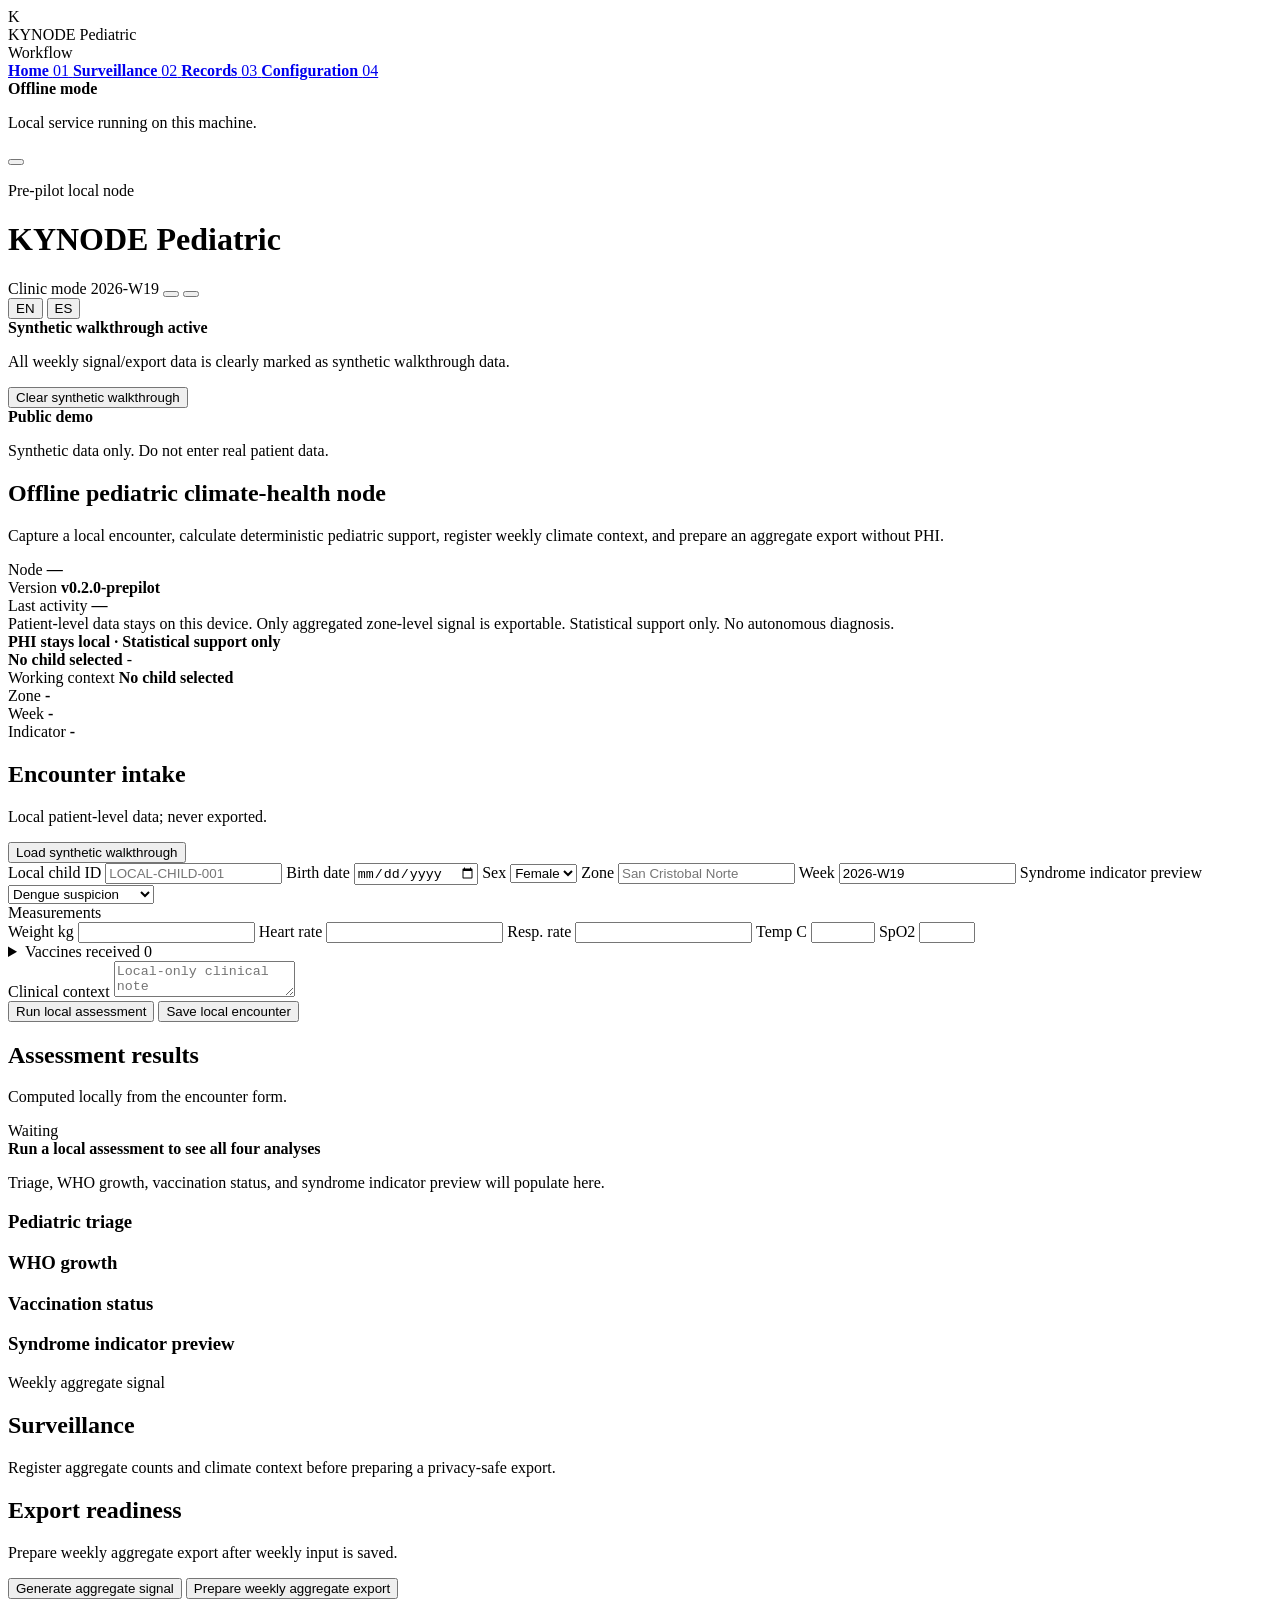
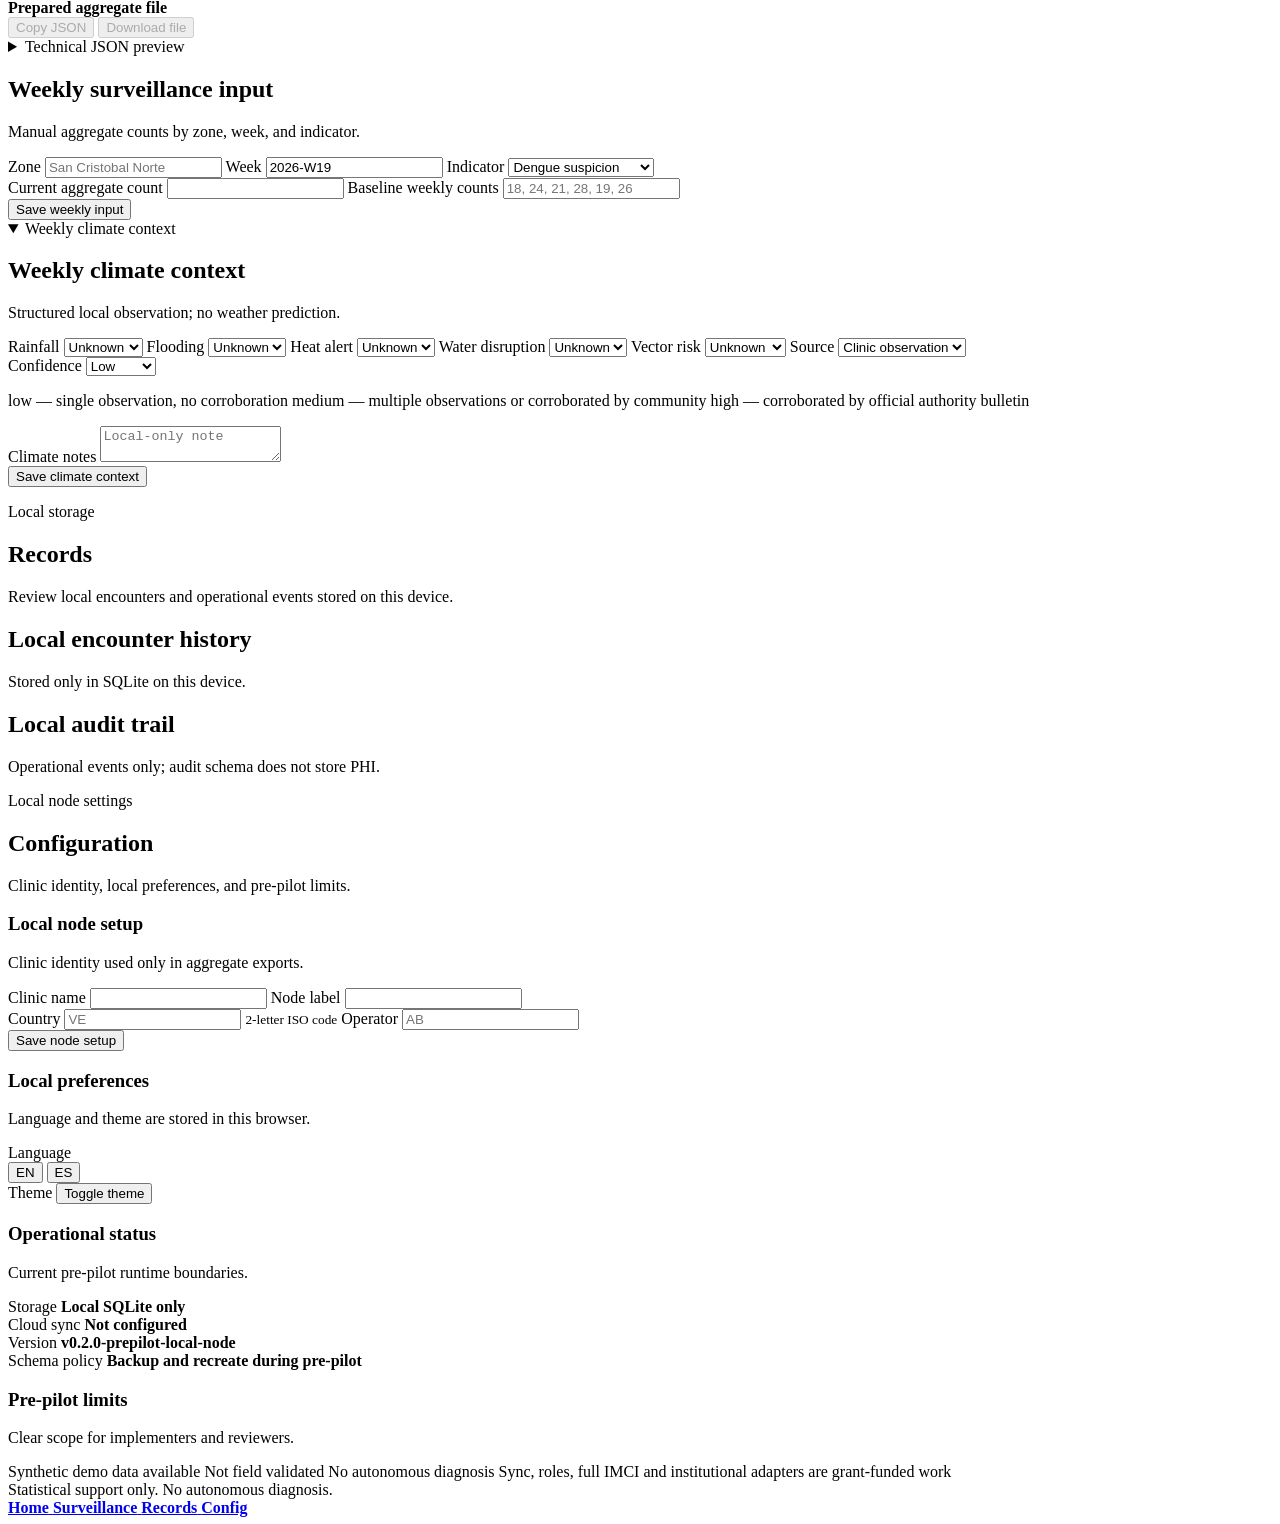
==== apps/local-node/src/kynode_pediatric_local_node/static/index.html @ c2a34662 "feat(local-node): add pre-pilot pediatric local node surface Pre-pilot product release of the KYNODE" ====
<!doctype html>
<!-- Copyright 2026 KYNODE. Licensed under the Apache License, Version 2.0. -->
<html lang="en" data-theme="light">
  <head>
    <meta charset="utf-8" />
    <meta name="viewport" content="width=device-width, initial-scale=1, viewport-fit=cover" />
    <meta name="theme-color" content="#10b981" media="(prefers-color-scheme: light)" />
    <meta name="theme-color" content="#0a0a0a" media="(prefers-color-scheme: dark)" />
    <meta name="description" content="KYNODE Pediatric Local Node — offline pediatric climate-health surveillance from the point of care." />
    <meta name="apple-mobile-web-app-capable" content="yes" />
    <meta name="apple-mobile-web-app-status-bar-style" content="black-translucent" />
    <meta name="apple-mobile-web-app-title" content="KYNODE Pediatric" />
    <link rel="icon" type="image/svg+xml" href="/favicon.svg" />
    <link rel="alternate icon" href="/favicon.ico" />
    <link rel="apple-touch-icon" href="/favicon.svg" />
    <link rel="preload" as="font" type="font/woff2" crossorigin="anonymous" href="/static/fonts/InterVariable.woff2?v=0.2.0-ui12" />
    <title>KYNODE Pediatric · Local Node</title>
    <script src="/static/theme-bootstrap.js?v=0.2.0-ui12"></script>
    <link rel="stylesheet" href="/static/tokens.css?v=0.2.0-ui12" />
    <link rel="stylesheet" href="/static/local-node.css?v=0.2.0-ui12" />
  </head>
  <body>
    <div class="app-frame" data-mobile-nav="closed">
      <div id="mobile-nav-backdrop" class="mobile-nav-backdrop" tabindex="-1" aria-hidden="true"></div>
      <aside id="sidebar" class="sidebar" aria-label="KYNODE Pediatric navigation">
        <div class="sidebar-brand">
          <div class="sidebar-brand-icon" aria-hidden="true">K</div>
          <div class="sidebar-brand-text">
            <span class="sidebar-brand-name">KYNODE</span>
            <span class="sidebar-brand-tag">Pediatric</span>
          </div>
        </div>

        <nav class="sidebar-nav" aria-label="Local node sections">
          <div class="sidebar-group-title" data-i18n="workflow">Workflow</div>
          <a class="sidebar-link active" href="#home" data-view-link="home">
            <span class="sidebar-link-icon" data-icon="clipboard-list" data-size="18"></span>
            <strong data-i18n="navHome">Home</strong>
            <span class="sidebar-link-step">01</span>
          </a>
          <a class="sidebar-link" href="#surveillance" data-view-link="surveillance">
            <span class="sidebar-link-icon" data-icon="bar-chart-3" data-size="18"></span>
            <strong data-i18n="navSurveillance">Surveillance</strong>
            <span class="sidebar-link-step">02</span>
          </a>
          <a class="sidebar-link" href="#records" data-view-link="records">
            <span class="sidebar-link-icon" data-icon="database" data-size="18"></span>
            <strong data-i18n="navRecords">Records</strong>
            <span class="sidebar-link-step">03</span>
          </a>
          <a id="open-config-sidebar" class="sidebar-link" href="#configuration" data-view-link="configuration">
            <span class="sidebar-link-icon" data-icon="settings" data-size="18"></span>
            <strong data-i18n="navConfig">Configuration</strong>
            <span class="sidebar-link-step">04</span>
          </a>
        </nav>

        <div class="sidebar-note">
          <span class="status-dot"></span>
          <div>
            <strong data-i18n="offlineMode">Offline mode</strong>
            <p data-i18n="offlineModeNote">Local service running on this machine.</p>
          </div>
        </div>
      </aside>

      <main class="app-shell">
        <header class="topbar">
          <div class="topbar-title">
            <button id="mobile-nav-toggle" class="mobile-nav-toggle" type="button"
                    aria-label="Open navigation" aria-expanded="false" aria-controls="sidebar">
              <span class="hamburger-bars" aria-hidden="true">
                <span></span><span></span><span></span>
              </span>
            </button>
            <div>
              <p class="eyebrow" data-i18n="eyebrow">Pre-pilot local node</p>
              <h1>KYNODE Pediatric</h1>
            </div>
          </div>
          <div class="top-actions">
            <span id="mode-pill" class="status-pill ok" data-i18n="clinicMode">Clinic mode</span>
            <span id="current-week-pill" class="status-pill">2026-W19</span>
            <button id="open-config" class="theme-toggle" type="button" aria-label="Open configuration" title="Open configuration">
              <span data-icon="settings" data-size="18"></span>
            </button>
            <button id="theme-toggle" class="theme-toggle" type="button" aria-label="Toggle theme" title="Toggle theme">
              <!-- data-class survives hydration: hydrateIcons does outerHTML
                   replace, which strips classes from the original <span>.
                   Passing data-class makes icons.js add the class to the
                   SVG so the [data-theme] .theme-toggle .icon-sun/.icon-moon
                   visibility rules continue to match after hydration. -->
              <span data-icon="sun" data-size="18" data-class="icon-sun"></span>
              <span data-icon="moon" data-size="18" data-class="icon-moon"></span>
            </button>
            <div class="lang-group" role="group" aria-label="Language">
              <button class="lang active" type="button" data-lang="en" aria-pressed="true">EN</button>
              <button class="lang" type="button" data-lang="es" aria-pressed="false">ES</button>
            </div>
          </div>
        </header>

        <section id="synthetic-banner" class="mode-banner hidden" aria-live="polite">
          <span data-icon="flask-conical" data-size="18"></span>
          <div>
            <strong data-i18n="syntheticActive">Synthetic walkthrough active</strong>
            <p data-i18n="syntheticActiveText">All weekly signal/export data is clearly marked as synthetic walkthrough data.</p>
          </div>
          <button id="clear-synthetic" class="secondary" type="button">
            <span data-icon="x" data-size="16"></span>
            <span data-i18n="clearSynthetic">Clear synthetic walkthrough</span>
          </button>
        </section>

        <section id="public-demo-banner" class="mode-banner public-demo-banner hidden" aria-live="polite">
          <span data-icon="alert-triangle" data-size="18"></span>
          <div>
            <strong data-i18n="publicDemoTitle">Public demo</strong>
            <p data-i18n="publicDemoText">Synthetic data only. Do not enter real patient data.</p>
          </div>
        </section>

        <section id="home" class="page-view active" data-view="home">
        <section class="hero-card">
          <div class="hero-copy">
            <h2 data-i18n="heroTitle">Offline pediatric climate-health node</h2>
            <p data-i18n="heroText">Capture a local encounter, calculate deterministic pediatric support, register weekly climate context, and prepare an aggregate export without PHI.</p>
          </div>
          <aside class="hero-status" aria-label="Node status">
            <div class="hero-status-row">
              <span data-i18n="heroNodeLabel">Node</span>
              <strong id="hero-node-label">—</strong>
            </div>
            <div class="hero-status-row">
              <span data-i18n="heroVersionLabel">Version</span>
              <strong>v0.2.0-prepilot</strong>
            </div>
            <div class="hero-status-row">
              <span data-i18n="heroLastActivityLabel">Last activity</span>
              <strong id="hero-last-activity">—</strong>
            </div>
          </aside>
        </section>

        <section class="boundary-strip" aria-label="Privacy and clinical boundary">
          <span class="boundary-pill" data-icon-prefix="shield-check">
            <span data-i18n="localBoundary">Patient-level data stays on this device.</span>
          </span>
          <span class="boundary-pill" data-icon-prefix="share-2">
            <span data-i18n="aggregateBoundary">Only aggregated zone-level signal is exportable.</span>
          </span>
          <span class="boundary-pill" data-icon-prefix="info">
            <span data-i18n="clinicalBoundary">Statistical support only. No autonomous diagnosis.</span>
          </span>
        </section>

        <section class="mobile-boundary-strip" aria-label="Privacy and clinical boundary">
          <span data-icon="shield-check" data-size="15"></span>
          <strong data-i18n="mobileBoundary">PHI stays local · Statistical support only</strong>
        </section>

        <section id="context-bar" class="context-bar" aria-label="Current working context">
          <div class="context-mobile-summary">
            <strong id="context-mobile-child" data-i18n="contextNoChild">No child selected</strong>
            <span id="context-mobile-meta">-</span>
          </div>
          <div class="context-item">
            <span data-i18n="workingContext">Working context</span>
            <strong id="context-child" data-i18n="contextNoChild">No child selected</strong>
          </div>
          <div class="context-item">
            <span data-i18n="zone">Zone</span>
            <strong id="context-zone">-</strong>
          </div>
          <div class="context-item">
            <span data-i18n="week">Week</span>
            <strong id="context-week">-</strong>
          </div>
          <div class="context-item">
            <span data-i18n="indicator">Indicator</span>
            <strong id="context-indicator">-</strong>
          </div>
        </section>

        <section class="workspace">
          <form id="case-form" class="panel intake-panel">
            <div class="panel-heading">
              <div>
                <h2 data-i18n="intakeTitle">Encounter intake</h2>
                <p data-i18n="intakeSubtitle">Local patient-level data; never exported.</p>
              </div>
              <button id="load-synthetic" class="secondary" type="button">
                <span data-icon="flask-conical" data-size="16"></span>
                <span data-i18n="loadSynthetic">Load synthetic walkthrough</span>
              </button>
            </div>

            <div class="field-grid">
              <label>
                <span data-i18n="localChildId">Local child ID</span>
                <input name="local_child_id" required placeholder="LOCAL-CHILD-001" />
              </label>
              <label>
                <span data-i18n="birthDate">Birth date</span>
                <input name="birth_date" required type="date" />
              </label>
              <label>
                <span data-i18n="sex">Sex</span>
                <select name="sex">
                  <option value="female" data-i18n="female">Female</option>
                  <option value="male" data-i18n="male">Male</option>
                </select>
              </label>
              <label>
                <span data-i18n="zone">Zone</span>
                <input name="zone" required placeholder="San Cristobal Norte" />
              </label>
              <label>
                <span data-i18n="week">Week</span>
                <input name="week" required pattern="^\d{4}-W\d{2}$" value="2026-W19" />
              </label>
              <label>
                <span data-i18n="indicator">Syndrome indicator preview</span>
                <select name="syndrome_indicator">
                  <option value="dengue_suspicion" data-i18n="dengue">Dengue suspicion</option>
                  <option value="malaria_suspicion" data-i18n="malaria">Malaria suspicion</option>
                  <option value="diarrheal_disease" data-i18n="diarrhea">Diarrheal disease</option>
                  <option value="heat_related_illness" data-i18n="heat">Heat-related illness</option>
                  <option value="respiratory_outbreak" data-i18n="respiratory">Respiratory outbreak</option>
                  <option value="malnutrition_signal" data-i18n="malnutrition">Malnutrition signal</option>
                </select>
              </label>
            </div>

            <div class="section-label" data-i18n="measurements">Measurements</div>
            <div class="field-grid compact">
              <label>
                <span data-i18n="weight">Weight kg</span>
                <input name="weight_kg" required type="number" min="0" step="0.1" />
              </label>
              <label>
                <span data-i18n="heartRate">Heart rate</span>
                <input name="heart_rate" type="number" min="0" step="1" />
              </label>
              <label>
                <span data-i18n="respRate">Resp. rate</span>
                <input name="respiratory_rate" type="number" min="0" step="1" />
              </label>
              <label>
                <span data-i18n="temperature">Temp C</span>
                <input name="temperature_c" type="number" min="25" max="45" step="0.1" />
              </label>
              <label>
                <span>SpO2</span>
                <input name="spo2" type="number" min="0" max="100" step="1" />
              </label>
            </div>

            <details class="vaccine-accordion">
              <summary>
                <span data-i18n="vaccines">Vaccines received</span>
                <span class="vaccine-summary-meta">
                  <span class="vaccine-count" id="vaccine-count">0</span>
                  <span data-icon="chevron-down" data-size="16" class="accordion-chevron"></span>
                </span>
              </summary>
              <div class="vaccine-grid" id="vaccine-grid"></div>
            </details>

            <label class="clinical-context-field">
              <span data-i18n="context">Clinical context</span>
              <textarea name="context" rows="2" placeholder="Local-only clinical note"></textarea>
            </label>

            <div class="button-row">
              <button id="run-assessment" type="submit">
                <span data-icon="play" data-size="16"></span>
                <span data-i18n="runAssessment">Run local assessment</span>
              </button>
              <button id="save-encounter" class="secondary" type="button">
                <span data-icon="save" data-size="16"></span>
                <span data-i18n="saveEncounter">Save local encounter</span>
              </button>
            </div>
          </form>

          <section id="assessment-panel" class="panel results-panel" aria-live="polite">
            <div class="panel-heading">
              <div>
                <h2 data-i18n="resultsTitle">Assessment results</h2>
                <p data-i18n="resultsSubtitle">Computed locally from the encounter form.</p>
              </div>
              <span id="assessment-status" class="status-pill" data-i18n="waiting">Waiting</span>
            </div>

            <div id="assessment-empty" class="assessment-empty">
              <span data-icon="activity" data-size="28"></span>
              <strong data-i18n="assessmentEmptyTitle">Run a local assessment to see all four analyses</strong>
              <p data-i18n="assessmentEmptyText">Triage, WHO growth, vaccination status, and syndrome indicator preview will populate here.</p>
            </div>

            <div class="result-grid">
              <article id="triage-card" class="result-card">
                <h3><span data-i18n="triageTitle">Pediatric triage</span><span class="result-alert" aria-hidden="true"></span></h3>
                <div id="triage-results" class="metric-list muted-box"></div>
              </article>
              <article id="growth-card" class="result-card">
                <h3><span data-i18n="growthTitle">WHO growth</span><span class="result-alert" aria-hidden="true"></span></h3>
                <div id="growth-results" class="muted-box"></div>
              </article>
              <article id="vaccination-card" class="result-card">
                <h3><span data-i18n="vaccinationTitle">Vaccination status</span><span class="result-alert" aria-hidden="true"></span></h3>
                <div id="vaccination-results" class="muted-box"></div>
              </article>
              <article id="syndrome-card" class="result-card">
                <h3><span data-i18n="syndromePreviewTitle">Syndrome indicator preview</span><span class="result-alert" aria-hidden="true"></span></h3>
                <div id="syndrome-preview-results" class="muted-box"></div>
              </article>
            </div>
          </section>
        </section>

        </section>

        <section id="surveillance" class="page-view" data-view="surveillance">
        <section class="page-header">
          <div>
            <p class="eyebrow" data-i18n="surveillanceEyebrow">Weekly aggregate signal</p>
            <h2 data-i18n="surveillancePageTitle">Surveillance</h2>
            <p data-i18n="surveillancePageSubtitle">Register aggregate counts and climate context before preparing a privacy-safe export.</p>
          </div>
        </section>

        <section class="bottom-grid surveillance-export-grid">
          <section id="aggregate-panel" class="panel">
            <div class="panel-heading">
              <div>
                <h2 data-i18n="aggregateTitle">Export readiness</h2>
                <p data-i18n="aggregateSubtitle">Prepare weekly aggregate export after weekly input is saved.</p>
              </div>
              <div class="button-row tight">
                <button id="generate-signal" class="secondary" type="button">
                  <span data-icon="trending-up" data-size="16"></span>
                  <span data-i18n="generateSignal">Generate aggregate signal</span>
                </button>
                <button id="export-json" type="button">
                  <span data-icon="download" data-size="16"></span>
                  <span data-i18n="exportJson">Prepare weekly aggregate export</span>
                </button>
              </div>
            </div>
            <div id="aggregate-summary" class="signal-summary"></div>
            <div id="privacy-checklist" class="privacy-checklist"></div>
            <div class="export-actions hidden" aria-label="Prepared export actions">
              <strong data-i18n="exportOutputTitle">Prepared aggregate file</strong>
              <div class="button-row tight">
                <button id="copy-export" class="secondary" type="button" disabled>
                  <span data-icon="copy" data-size="16"></span>
                  <span data-i18n="copyJson">Copy JSON</span>
                </button>
                <button id="download-export" class="secondary" type="button" disabled>
                  <span data-icon="download" data-size="16"></span>
                  <span data-i18n="downloadJson">Download file</span>
                </button>
              </div>
            </div>
            <details class="json-preview">
              <summary data-i18n="technicalJsonPreview">Technical JSON preview</summary>
              <pre id="export-output">{}</pre>
            </details>
          </section>
        </section>

        <section class="bottom-grid product-grid">
          <section id="weekly-panel" class="panel">
            <div class="panel-heading">
              <div>
                <h2 data-i18n="weeklyTitle">Weekly surveillance input</h2>
                <p data-i18n="weeklySubtitle">Manual aggregate counts by zone, week, and indicator.</p>
              </div>
            </div>
            <form id="weekly-form">
              <div class="field-grid compact">
                <label>
                  <span data-i18n="zone">Zone</span>
                  <input name="zone" required placeholder="San Cristobal Norte" />
                </label>
                <label>
                  <span data-i18n="week">Week</span>
                  <input name="week" required pattern="^\d{4}-W\d{2}$" value="2026-W19" />
                </label>
                <label>
                  <span data-i18n="indicator">Indicator</span>
                  <select name="indicator">
                    <option value="dengue_suspicion" data-i18n="dengue">Dengue suspicion</option>
                    <option value="malaria_suspicion" data-i18n="malaria">Malaria suspicion</option>
                    <option value="diarrheal_disease" data-i18n="diarrhea">Diarrheal disease</option>
                    <option value="heat_related_illness" data-i18n="heat">Heat-related illness</option>
                    <option value="respiratory_outbreak" data-i18n="respiratory">Respiratory outbreak</option>
                    <option value="malnutrition_signal" data-i18n="malnutrition">Malnutrition signal</option>
                  </select>
                </label>
              </div>
              <div class="field-grid">
                <label>
                  <span data-i18n="currentCount">Current aggregate count</span>
                  <input name="current_count" type="number" min="0" step="1" required />
                </label>
                <label>
                  <span data-i18n="baselineCounts">Baseline weekly counts</span>
                  <input name="historical_counts" required placeholder="18, 24, 21, 28, 19, 26" />
                </label>
              </div>
              <div class="button-row">
                <button id="save-weekly-input" class="secondary" type="submit">
                  <span data-icon="bar-chart-3" data-size="16"></span>
                  <span data-i18n="saveWeekly">Save weekly input</span>
                </button>
              </div>
            </form>
            <div id="weekly-summary" class="signal-summary"></div>
          </section>

          <section id="climate-panel" class="panel">
            <details class="mobile-climate-details" open>
              <summary>
                <span data-icon="cloud-rain" data-size="16"></span>
                <span data-i18n="climateTitle">Weekly climate context</span>
              </summary>
            <div class="panel-heading climate-heading">
              <div>
                <h2 data-i18n="climateTitle">Weekly climate context</h2>
                <p data-i18n="climateSubtitle">Structured local observation; no weather prediction.</p>
              </div>
            </div>
            <form id="climate-form">
              <div class="field-grid compact">
                <label>
                  <span data-i18n="rainfall">Rainfall</span>
                  <select name="rainfall">
                    <option value="unknown" data-i18n="unknown">Unknown</option>
                    <option value="none" data-i18n="none">None</option>
                    <option value="light" data-i18n="light">Light</option>
                    <option value="moderate" data-i18n="moderate">Moderate</option>
                    <option value="heavy" data-i18n="heavy">Heavy</option>
                  </select>
                </label>
                <label>
                  <span data-i18n="flooding">Flooding</span>
                  <select name="flooding">
                    <option value="unknown" data-i18n="unknown">Unknown</option>
                    <option value="no" data-i18n="no">No</option>
                    <option value="reported" data-i18n="reported">Reported</option>
                  </select>
                </label>
                <label>
                  <span data-i18n="heatAlert">Heat alert</span>
                  <select name="heat_alert">
                    <option value="unknown" data-i18n="unknown">Unknown</option>
                    <option value="no" data-i18n="no">No</option>
                    <option value="yes" data-i18n="yes">Yes</option>
                  </select>
                </label>
                <label>
                  <span data-i18n="waterDisruption">Water disruption</span>
                  <select name="water_disruption">
                    <option value="unknown" data-i18n="unknown">Unknown</option>
                    <option value="no" data-i18n="no">No</option>
                    <option value="yes" data-i18n="yes">Yes</option>
                  </select>
                </label>
                <label>
                  <span data-i18n="vectorRisk">Vector risk</span>
                  <select name="vector_risk">
                    <option value="unknown" data-i18n="unknown">Unknown</option>
                    <option value="normal" data-i18n="normal">Normal</option>
                    <option value="increased" data-i18n="increased">Increased</option>
                  </select>
                </label>
                <label>
                  <span data-i18n="climateSource">Source</span>
                  <select name="source">
                    <option value="clinic_observation" data-i18n="clinicObservation">Clinic observation</option>
                    <option value="community_report" data-i18n="communityReport">Community report</option>
                    <option value="authority_bulletin" data-i18n="authorityBulletin">Authority bulletin</option>
                    <option value="other" data-i18n="other">Other</option>
                  </select>
                </label>
              </div>
              <label>
                <span data-i18n="confidence">Confidence</span>
                <select name="confidence" aria-describedby="confidence-help">
                  <option value="low" data-i18n="confidenceLow">Low</option>
                  <option value="medium" data-i18n="confidenceMedium">Medium</option>
                  <option value="high" data-i18n="confidenceHigh">High</option>
                </select>
              </label>
              <p id="confidence-help" class="field-help confidence-help" data-i18n="confidenceHelp">low — single observation, no corroboration
medium — multiple observations or corroborated by community
high — corroborated by official authority bulletin</p>
              <label>
                <span data-i18n="climateNotes">Climate notes</span>
                <textarea name="notes" rows="2" placeholder="Local-only note"></textarea>
              </label>
              <div class="button-row">
                <button id="save-climate-context" class="secondary" type="submit">
                  <span data-icon="cloud-rain" data-size="16"></span>
                  <span data-i18n="saveClimate">Save climate context</span>
                </button>
              </div>
            </form>
            </details>
          </section>
        </section>
        </section>

        <section id="records" class="page-view" data-view="records">
        <section class="page-header">
          <div>
            <p class="eyebrow" data-i18n="recordsEyebrow">Local storage</p>
            <h2 data-i18n="recordsPageTitle">Records</h2>
            <p data-i18n="recordsPageSubtitle">Review local encounters and operational events stored on this device.</p>
          </div>
        </section>

        <section class="bottom-grid records-grid">
          <section id="history-panel" class="panel">
            <div class="panel-heading">
              <div>
                <h2 data-i18n="historyTitle">Local encounter history</h2>
                <p data-i18n="historySubtitle">Stored only in SQLite on this device.</p>
              </div>
            </div>
            <div id="encounter-history" class="history-list"></div>
          </section>

          <section id="audit-panel" class="panel">
            <div class="panel-heading">
              <div>
                <h2 data-i18n="auditTitle">Local audit trail</h2>
                <p data-i18n="auditSubtitle">Operational events only; audit schema does not store PHI.</p>
              </div>
            </div>
            <div id="audit-events" class="history-list"></div>
          </section>
        </section>
        </section>

        <section id="configuration" class="page-view configuration-page" data-view="configuration">
          <section class="page-header">
            <div>
              <p class="eyebrow" data-i18n="configEyebrow">Local node settings</p>
              <h2 data-i18n="configTitle">Configuration</h2>
              <p data-i18n="configSubtitle">Clinic identity, local preferences, and pre-pilot limits.</p>
            </div>
          </section>

          <div class="configuration-window">
            <section id="node-setup-panel" class="config-section">
              <div class="panel-heading">
                <div>
                  <h3 data-i18n="nodeSetupTitle">Local node setup</h3>
                  <p data-i18n="nodeSetupSubtitle">Clinic identity used only in aggregate exports.</p>
                </div>
              </div>
              <form id="node-settings-form" class="node-settings-card" aria-label="Node settings">
                <label>
                  <span data-i18n="clinicName">Clinic name</span>
                  <input name="clinic_name" required />
                </label>
                <label>
                  <span data-i18n="nodeLabel">Node label</span>
                  <input name="node_label" required />
                </label>
                <div class="mini-row">
                  <label>
                    <span data-i18n="country">Country</span>
                    <input name="country" required maxlength="2" placeholder="VE" aria-describedby="country-hint" />
                    <small id="country-hint" class="field-hint" data-i18n="countryHint">2-letter ISO code</small>
                  </label>
                  <label>
                    <span data-i18n="operator">Operator</span>
                    <input name="operator_initials" maxlength="20" placeholder="AB" />
                  </label>
                </div>
                <button id="save-node-settings" class="secondary" type="submit">
                  <span data-icon="settings" data-size="16"></span>
                  <span data-i18n="saveNode">Save node setup</span>
                </button>
              </form>
            </section>

            <section class="config-section">
              <div class="panel-heading">
                <div>
                  <h3 data-i18n="localPreferencesTitle">Local preferences</h3>
                  <p data-i18n="localPreferencesSubtitle">Language and theme are stored in this browser.</p>
                </div>
              </div>
              <div class="preference-grid">
                <div class="preference-item">
                  <span data-i18n="languagePreference">Language</span>
                  <div class="lang-group" role="group" aria-label="Configuration language">
                    <button class="lang active" type="button" data-lang="en" aria-pressed="true">EN</button>
                    <button class="lang" type="button" data-lang="es" aria-pressed="false">ES</button>
                  </div>
                </div>
                <div class="preference-item">
                  <span data-i18n="themePreference">Theme</span>
                  <button id="theme-toggle-config" class="secondary" type="button" aria-label="Toggle theme">
                    <span data-icon="moon" data-size="16"></span>
                    <span data-i18n="toggleTheme">Toggle theme</span>
                  </button>
                </div>
              </div>
            </section>

            <section class="config-section">
              <div class="panel-heading">
                <div>
                  <h3 data-i18n="operationalStatusTitle">Operational status</h3>
                  <p data-i18n="operationalStatusSubtitle">Current pre-pilot runtime boundaries.</p>
                </div>
              </div>
              <div class="config-status-grid">
                <div class="status-tile">
                  <span data-i18n="storageStatus">Storage</span>
                  <strong data-i18n="storageLocal">Local SQLite only</strong>
                </div>
                <div class="status-tile">
                  <span data-i18n="cloudSyncStatus">Cloud sync</span>
                  <strong data-i18n="cloudSyncNotConfigured">Not configured</strong>
                </div>
                <div class="status-tile">
                  <span data-i18n="versionLabel">Version</span>
                  <strong>v0.2.0-prepilot-local-node</strong>
                </div>
                <div class="status-tile">
                  <span data-i18n="schemaPolicyLabel">Schema policy</span>
                  <strong data-i18n="schemaPolicyPrepilot">Backup and recreate during pre-pilot</strong>
                </div>
              </div>
            </section>

            <section class="config-section">
              <div class="panel-heading">
                <div>
                  <h3 data-i18n="limitsTitle">Pre-pilot limits</h3>
                  <p data-i18n="limitsSubtitle">Clear scope for implementers and reviewers.</p>
                </div>
              </div>
              <div class="limit-list">
                <span data-i18n="limitSynthetic">Synthetic demo data available</span>
                <span data-i18n="limitValidation">Not field validated</span>
                <span data-i18n="limitDiagnosis">No autonomous diagnosis</span>
                <span data-i18n="limitGrantWork">Sync, roles, full IMCI and institutional adapters are grant-funded work</span>
              </div>
            </section>
          </div>
        </section>

        <footer data-i18n="footer">Statistical support only. No autonomous diagnosis.</footer>
      </main>
    </div>

    <nav class="mobile-tabbar" aria-label="Mobile primary navigation">
      <a class="active" href="#home" data-view-link="home">
        <span data-icon="clipboard-list" data-size="18"></span>
        <strong data-i18n="navHome">Home</strong>
      </a>
      <a href="#surveillance" data-view-link="surveillance">
        <span data-icon="bar-chart-3" data-size="18"></span>
        <strong data-i18n="navSurveillance">Surveillance</strong>
      </a>
      <a href="#records" data-view-link="records">
        <span data-icon="database" data-size="18"></span>
        <strong data-i18n="navRecords">Records</strong>
      </a>
      <a href="#configuration" data-view-link="configuration">
        <span data-icon="settings" data-size="18"></span>
        <strong data-i18n="navConfigShort">Config</strong>
      </a>
    </nav>

    <div id="toast-region" class="toast-region" role="status" aria-live="polite" aria-atomic="true"></div>

    <script src="/static/icons.js?v=0.2.0-ui12" defer></script>
    <script src="/static/local-node.js?v=0.2.0-ui12" defer></script>
  </body>
</html>
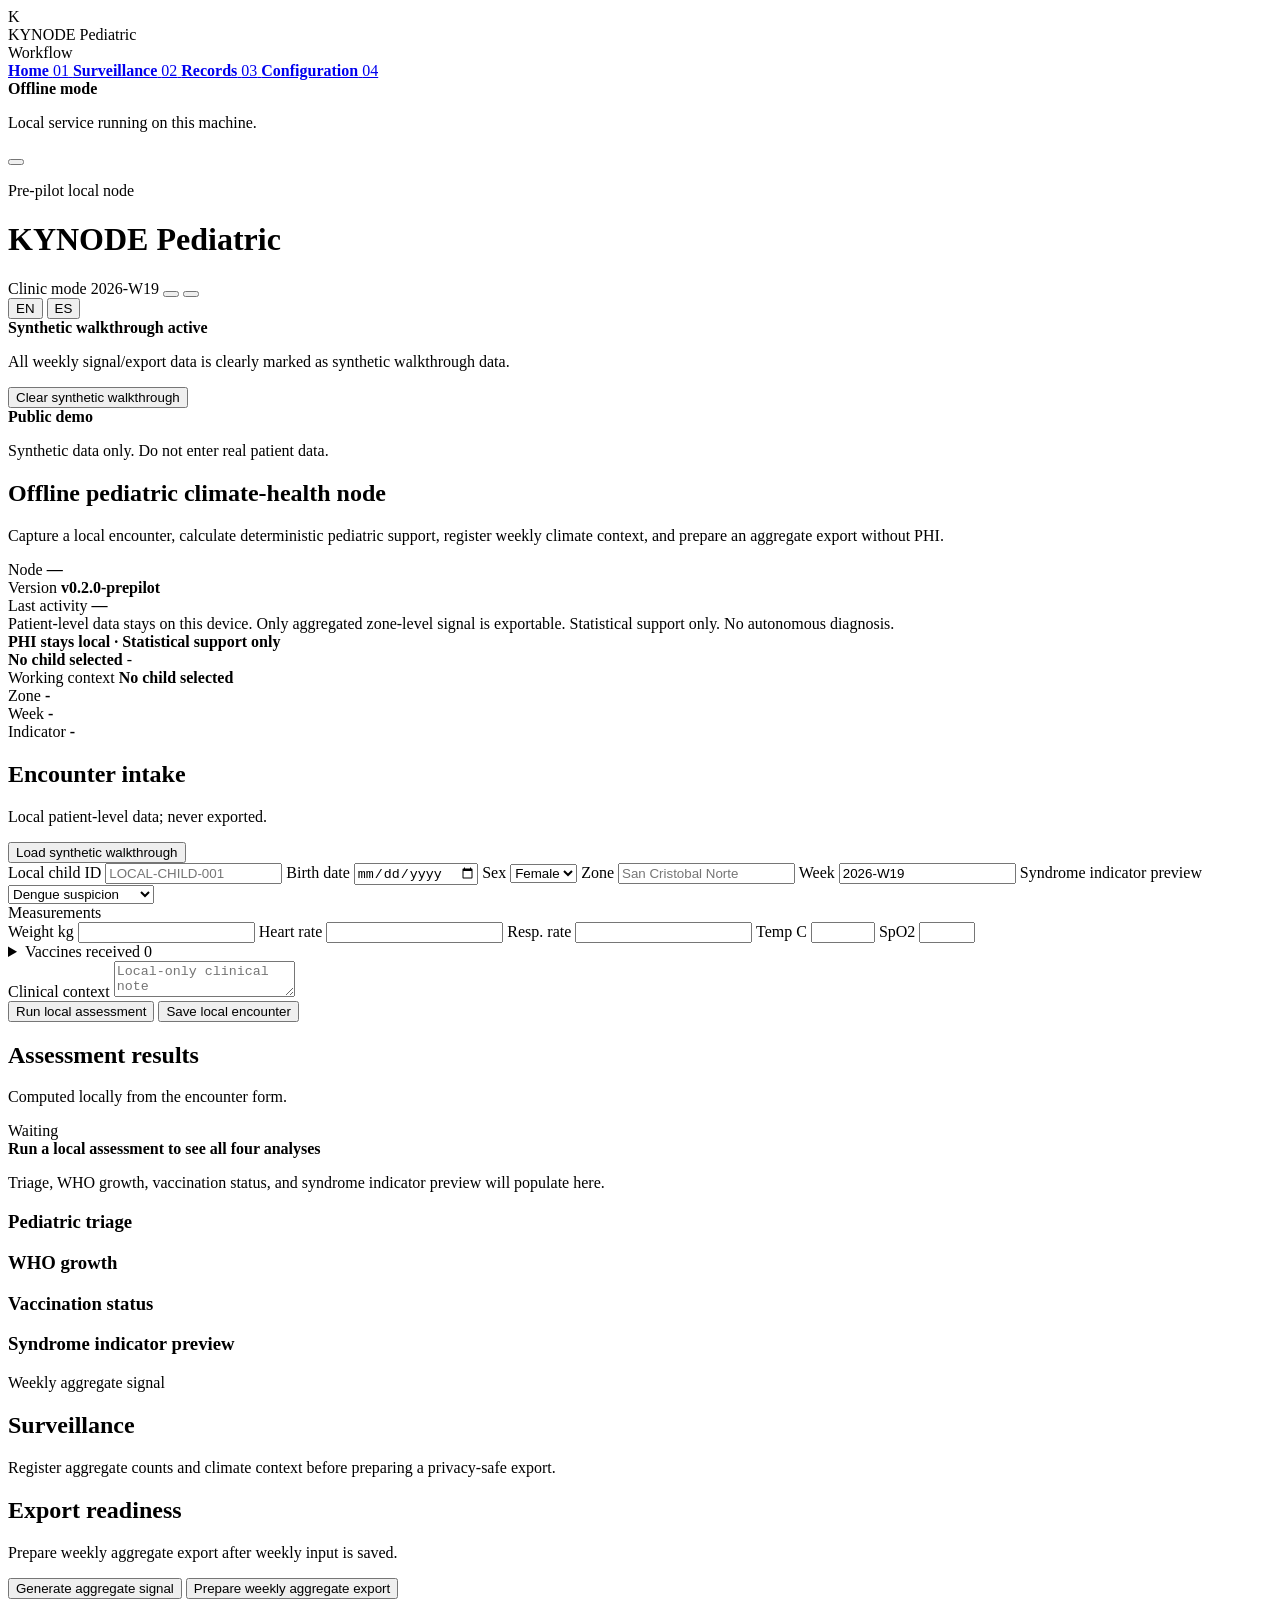
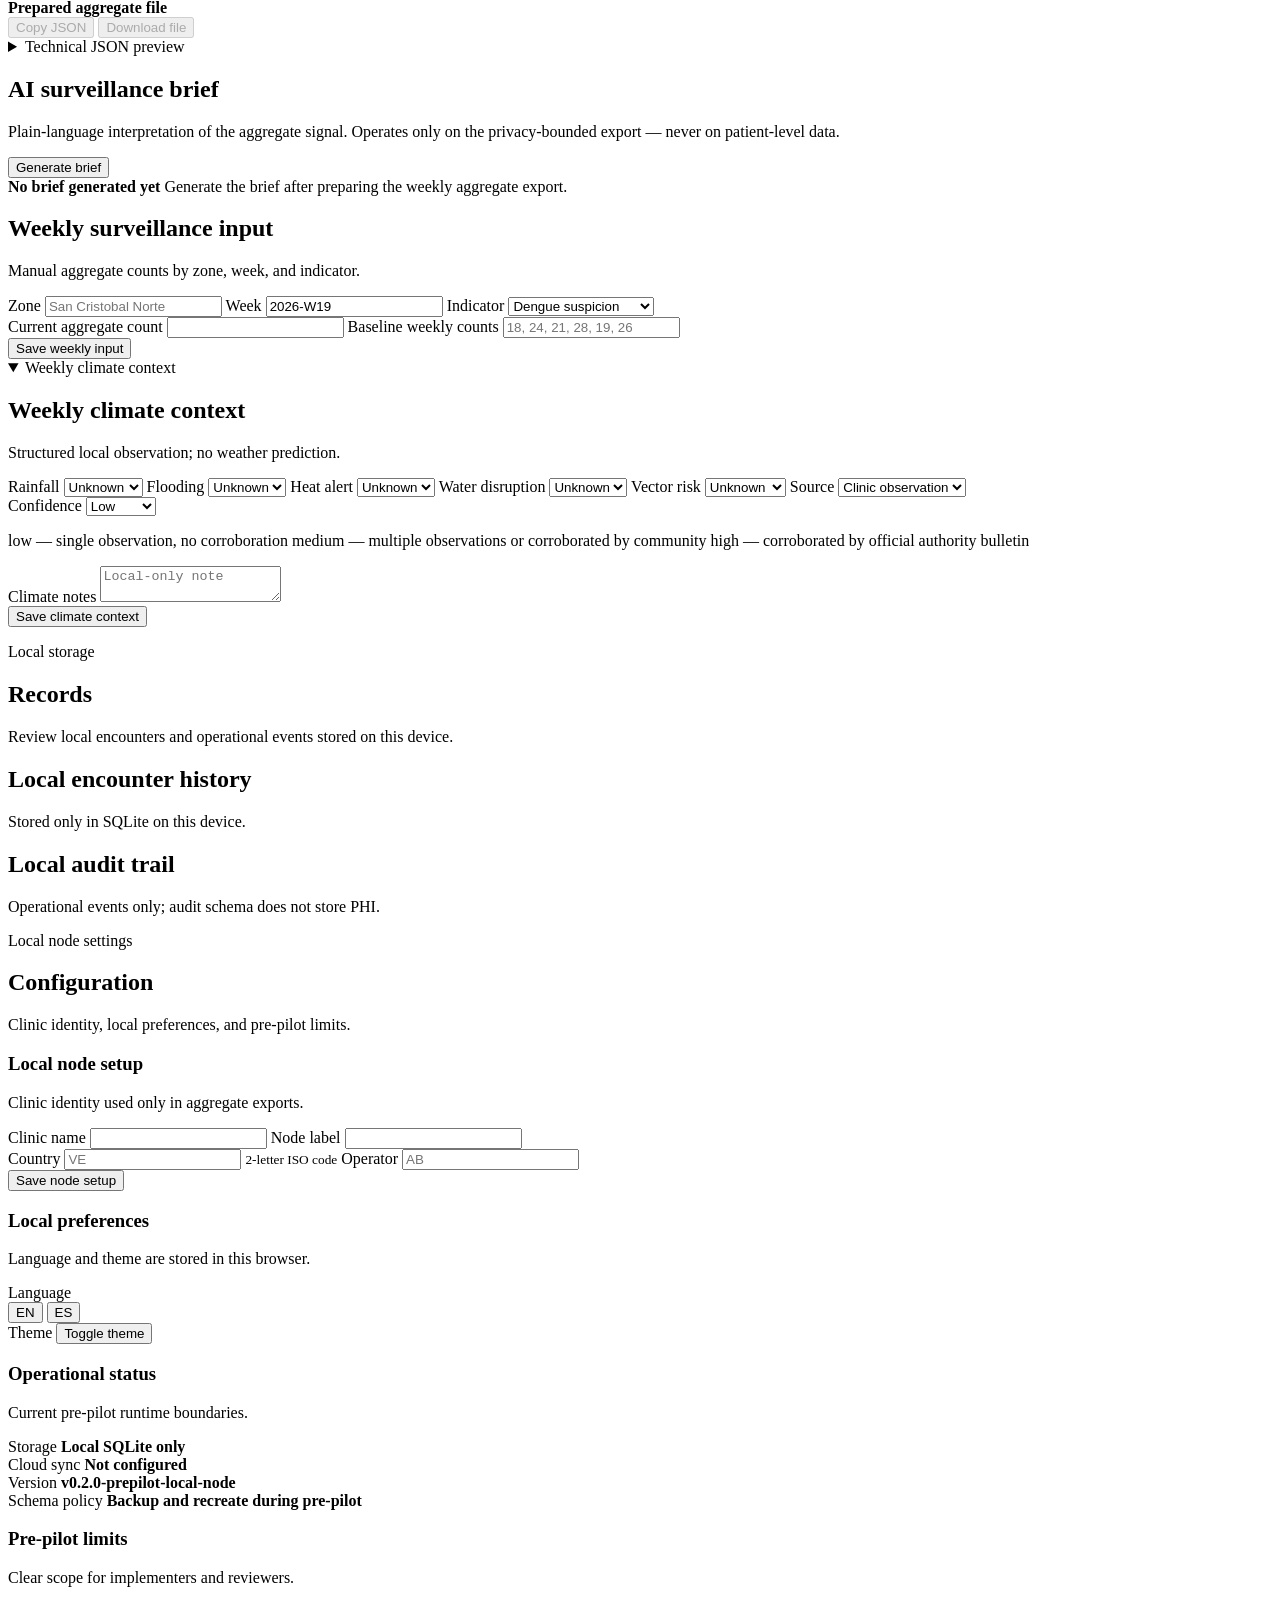
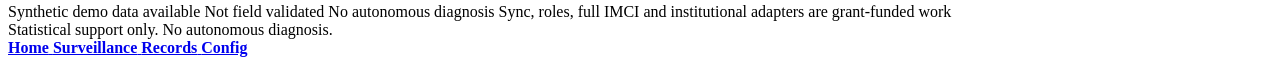
==== commit 21e129e0: "feat(brief): edge-only AI surveillance brief with deterministic default and optional Ollama Adds a p" ====
--- a/apps/local-node/src/kynode_pediatric_local_node/static/index.html
+++ b/apps/local-node/src/kynode_pediatric_local_node/static/index.html
@@ -13,11 +13,11 @@
     <link rel="icon" type="image/svg+xml" href="/favicon.svg" />
     <link rel="alternate icon" href="/favicon.ico" />
     <link rel="apple-touch-icon" href="/favicon.svg" />
-    <link rel="preload" as="font" type="font/woff2" crossorigin="anonymous" href="/static/fonts/InterVariable.woff2?v=0.2.0-ui12" />
+    <link rel="preload" as="font" type="font/woff2" crossorigin="anonymous" href="/static/fonts/InterVariable.woff2?v=0.2.0-ui15" />
     <title>KYNODE Pediatric · Local Node</title>
-    <script src="/static/theme-bootstrap.js?v=0.2.0-ui12"></script>
-    <link rel="stylesheet" href="/static/tokens.css?v=0.2.0-ui12" />
-    <link rel="stylesheet" href="/static/local-node.css?v=0.2.0-ui12" />
+    <script src="/static/theme-bootstrap.js?v=0.2.0-ui15"></script>
+    <link rel="stylesheet" href="/static/tokens.css?v=0.2.0-ui15" />
+    <link rel="stylesheet" href="/static/local-node.css?v=0.2.0-ui15" />
   </head>
   <body>
     <div class="app-frame" data-mobile-nav="closed">
@@ -371,6 +371,28 @@
           </section>
         </section>
 
+        <section class="bottom-grid brief-grid">
+          <section id="brief-panel" class="panel">
+            <div class="panel-heading">
+              <div>
+                <h2 data-i18n="briefTitle">AI surveillance brief</h2>
+                <p data-i18n="briefSubtitle">Plain-language interpretation of the aggregate signal. Operates only on the privacy-bounded export — never on patient-level data.</p>
+              </div>
+              <div class="button-row tight">
+                <button id="generate-brief" class="secondary" type="button">
+                  <span data-icon="sparkles" data-size="16"></span>
+                  <span data-i18n="generateBrief">Generate brief</span>
+                </button>
+              </div>
+            </div>
+            <div id="brief-empty" class="empty-state brief-empty">
+              <span><strong data-i18n="briefEmptyTitle">No brief generated yet</strong></span>
+              <span data-i18n="briefEmptyText">Generate the brief after preparing the weekly aggregate export.</span>
+            </div>
+            <article id="brief-output" class="brief-output hidden" aria-live="polite"></article>
+          </section>
+        </section>
+
         <section class="bottom-grid product-grid">
           <section id="weekly-panel" class="panel">
             <div class="panel-heading">
@@ -684,7 +706,7 @@
 
     <div id="toast-region" class="toast-region" role="status" aria-live="polite" aria-atomic="true"></div>
 
-    <script src="/static/icons.js?v=0.2.0-ui12" defer></script>
-    <script src="/static/local-node.js?v=0.2.0-ui12" defer></script>
+    <script src="/static/icons.js?v=0.2.0-ui15" defer></script>
+    <script src="/static/local-node.js?v=0.2.0-ui15" defer></script>
   </body>
 </html>
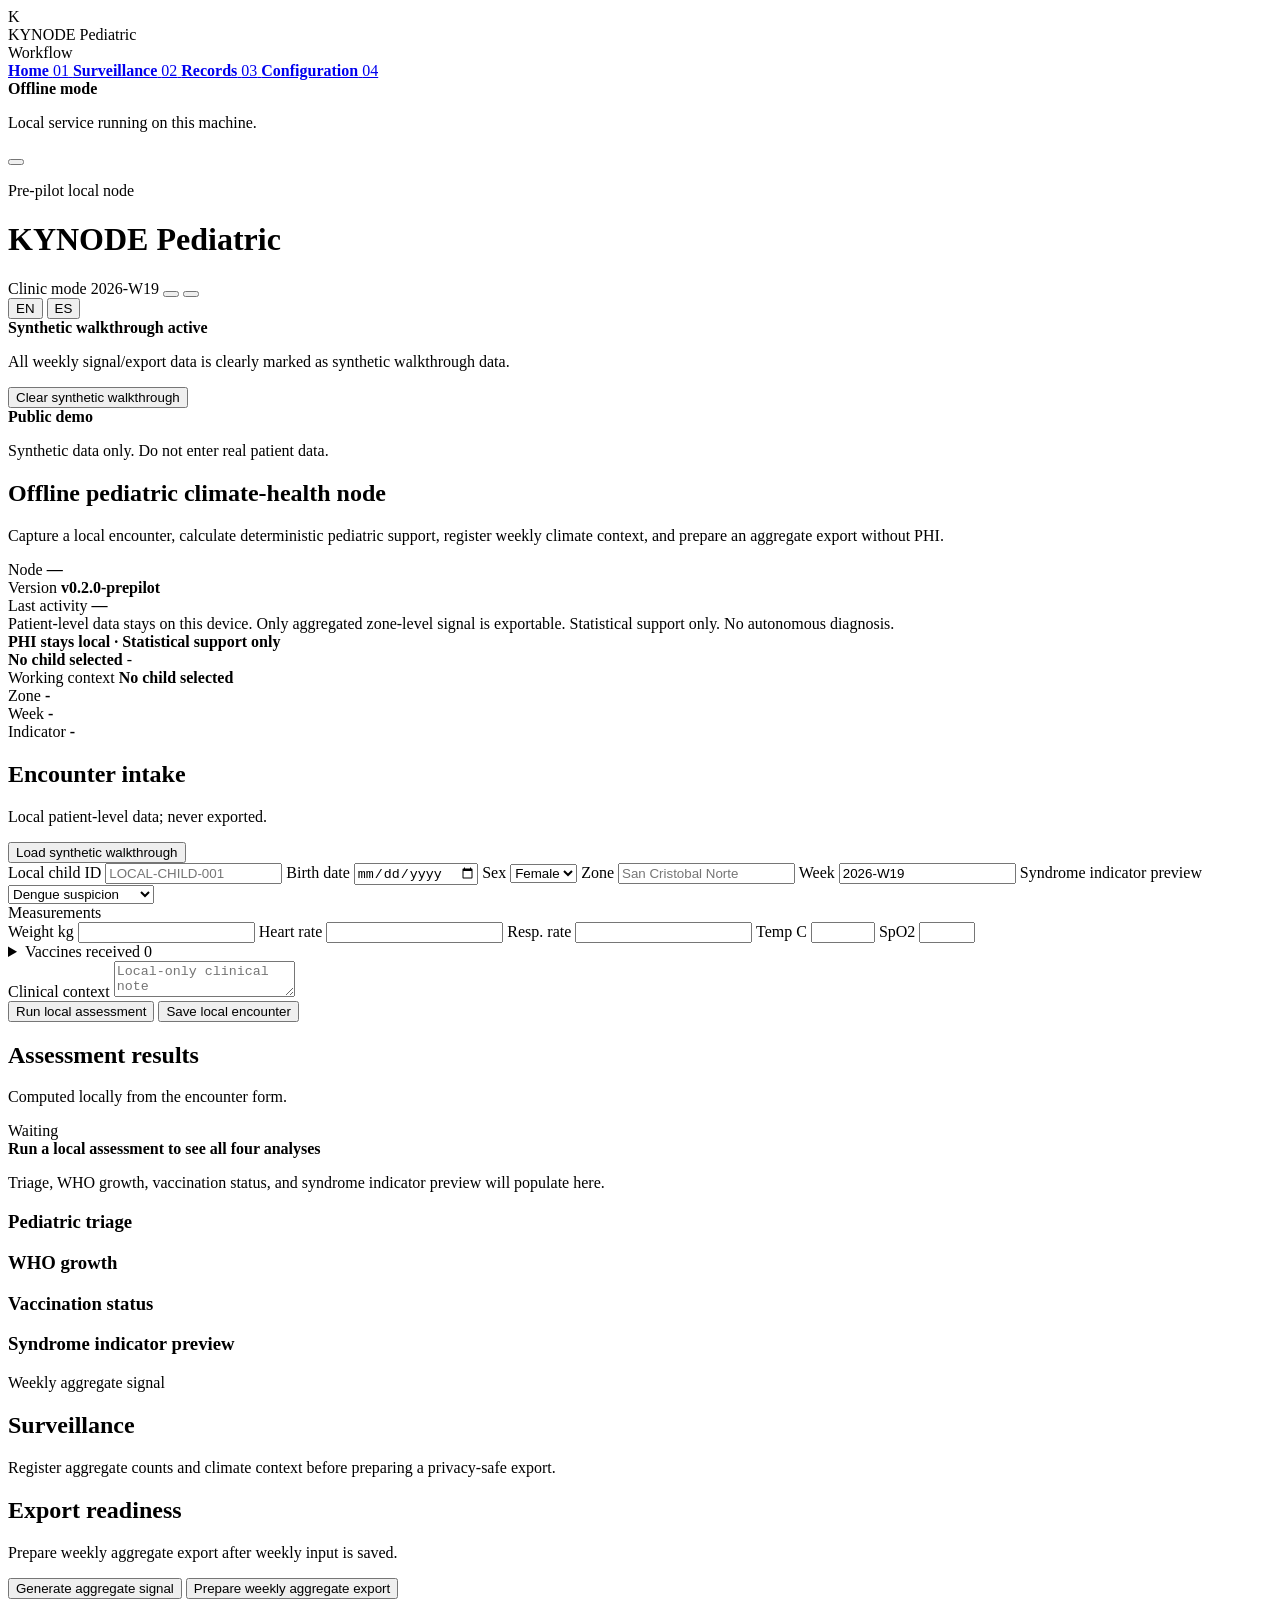
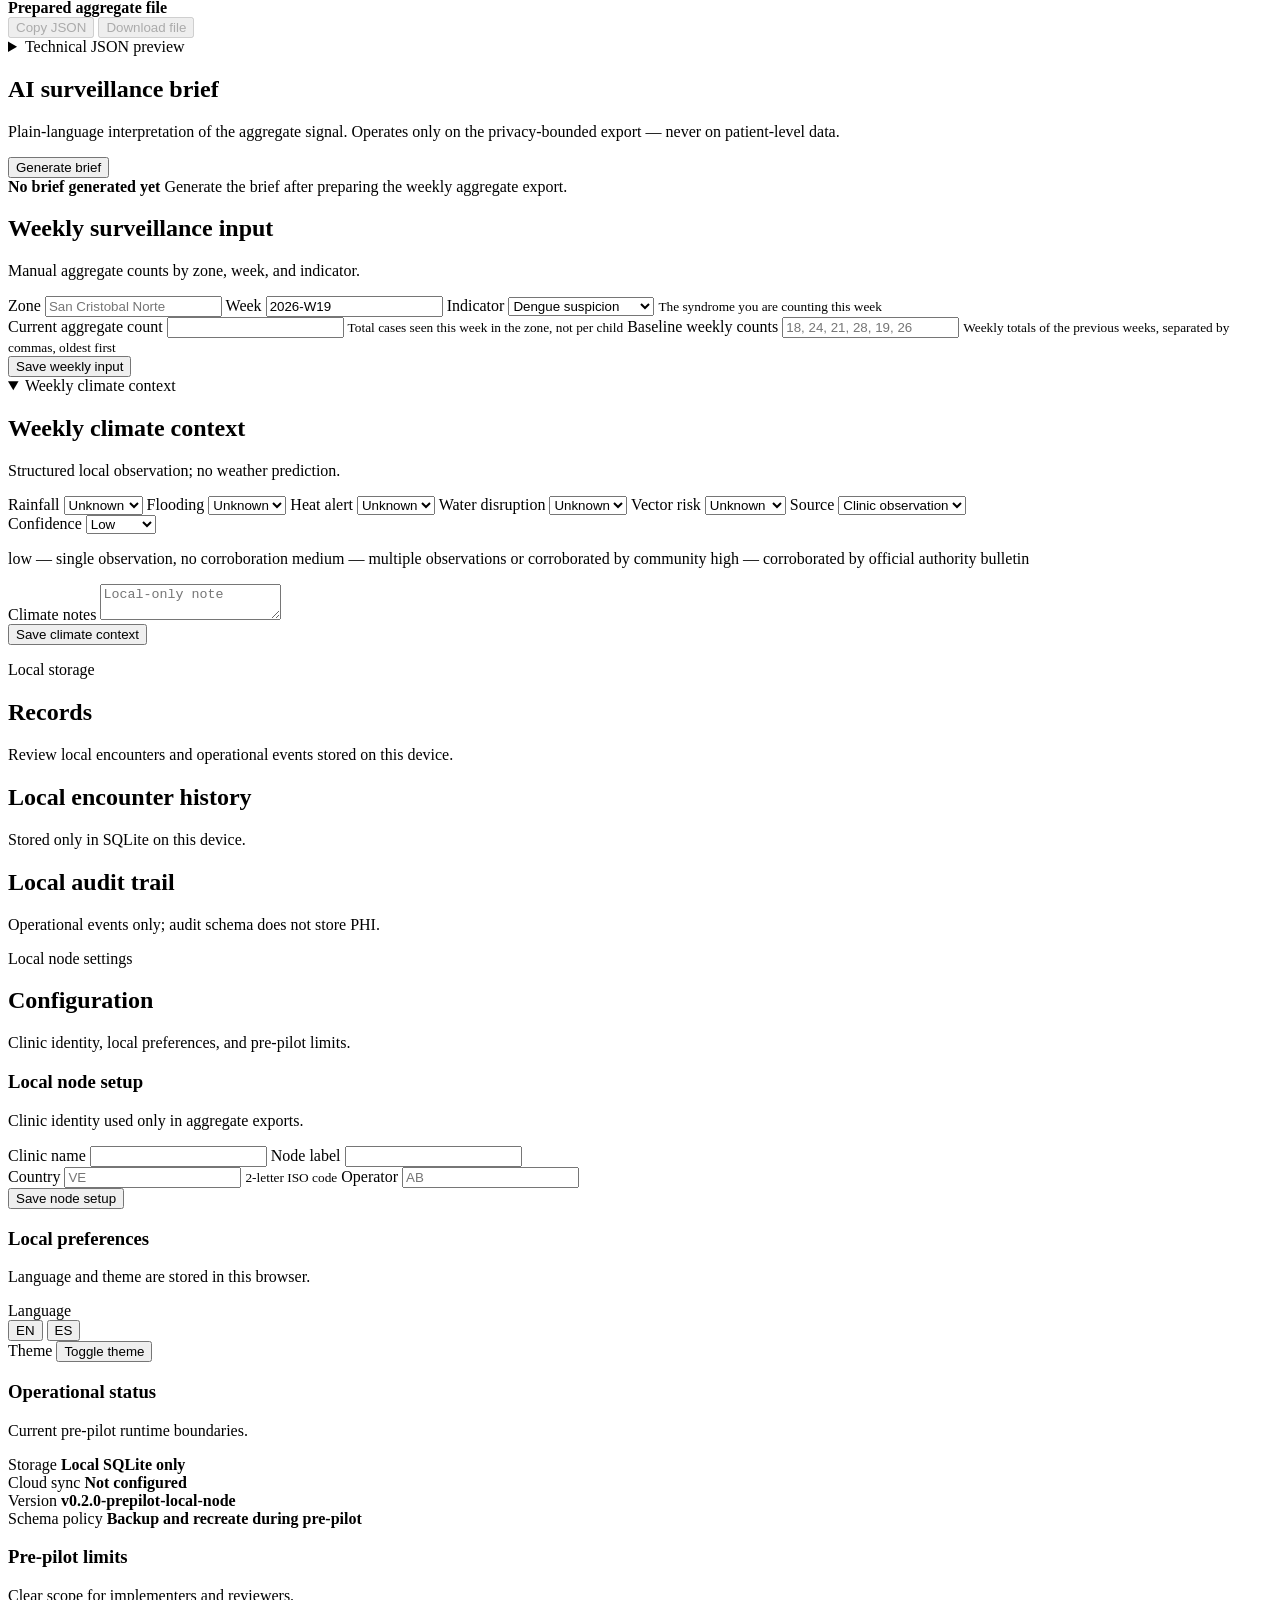
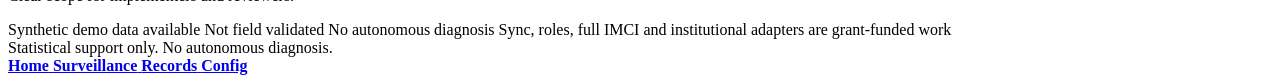
==== commit 579dd4cf: "feat(local-node): plain-language glosses for technical terms Add field hints under the weekly-input " ====
--- a/apps/local-node/src/kynode_pediatric_local_node/static/index.html
+++ b/apps/local-node/src/kynode_pediatric_local_node/static/index.html
@@ -13,11 +13,11 @@
     <link rel="icon" type="image/svg+xml" href="/favicon.svg" />
     <link rel="alternate icon" href="/favicon.ico" />
     <link rel="apple-touch-icon" href="/favicon.svg" />
-    <link rel="preload" as="font" type="font/woff2" crossorigin="anonymous" href="/static/fonts/InterVariable.woff2?v=0.2.0-ui15" />
+    <link rel="preload" as="font" type="font/woff2" crossorigin="anonymous" href="/static/fonts/InterVariable.woff2?v=0.2.2-ux" />
     <title>KYNODE Pediatric · Local Node</title>
-    <script src="/static/theme-bootstrap.js?v=0.2.0-ui15"></script>
-    <link rel="stylesheet" href="/static/tokens.css?v=0.2.0-ui15" />
-    <link rel="stylesheet" href="/static/local-node.css?v=0.2.0-ui15" />
+    <script src="/static/theme-bootstrap.js?v=0.2.2-ux"></script>
+    <link rel="stylesheet" href="/static/tokens.css?v=0.2.2-ux" />
+    <link rel="stylesheet" href="/static/local-node.css?v=0.2.2-ux" />
   </head>
   <body>
     <div class="app-frame" data-mobile-nav="closed">
@@ -282,6 +282,7 @@
                 <span data-i18n="saveEncounter">Save local encounter</span>
               </button>
             </div>
+            <p id="encounter-save-status" class="save-confirmation" role="status" aria-live="polite" hidden></p>
           </form>
 
           <section id="assessment-panel" class="panel results-panel" aria-live="polite">
@@ -331,6 +332,8 @@
           </div>
         </section>
 
+        <nav id="routine-steps" class="routine-steps" aria-label="Weekly routine"></nav>
+
         <section class="bottom-grid surveillance-export-grid">
           <section id="aggregate-panel" class="panel">
             <div class="panel-heading">
@@ -413,7 +416,7 @@
                 </label>
                 <label>
                   <span data-i18n="indicator">Indicator</span>
-                  <select name="indicator">
+                  <select name="indicator" aria-describedby="indicator-hint">
                     <option value="dengue_suspicion" data-i18n="dengue">Dengue suspicion</option>
                     <option value="malaria_suspicion" data-i18n="malaria">Malaria suspicion</option>
                     <option value="diarrheal_disease" data-i18n="diarrhea">Diarrheal disease</option>
@@ -421,16 +424,19 @@
                     <option value="respiratory_outbreak" data-i18n="respiratory">Respiratory outbreak</option>
                     <option value="malnutrition_signal" data-i18n="malnutrition">Malnutrition signal</option>
                   </select>
+                  <small id="indicator-hint" class="field-hint" data-i18n="indicatorHint">The syndrome you are counting this week</small>
                 </label>
               </div>
               <div class="field-grid">
                 <label>
                   <span data-i18n="currentCount">Current aggregate count</span>
-                  <input name="current_count" type="number" min="0" step="1" required />
+                  <input name="current_count" type="number" min="0" step="1" required aria-describedby="current-count-hint" />
+                  <small id="current-count-hint" class="field-hint" data-i18n="currentCountHint">Total cases seen this week in the zone, not per child</small>
                 </label>
                 <label>
                   <span data-i18n="baselineCounts">Baseline weekly counts</span>
-                  <input name="historical_counts" required placeholder="18, 24, 21, 28, 19, 26" />
+                  <input name="historical_counts" required placeholder="18, 24, 21, 28, 19, 26" aria-describedby="baseline-counts-hint" />
+                  <small id="baseline-counts-hint" class="field-hint" data-i18n="baselineCountsHint">Weekly totals of the previous weeks, separated by commas, oldest first</small>
                 </label>
               </div>
               <div class="button-row">
@@ -439,6 +445,7 @@
                   <span data-i18n="saveWeekly">Save weekly input</span>
                 </button>
               </div>
+              <p id="weekly-save-status" class="save-confirmation" role="status" aria-live="polite" hidden></p>
             </form>
             <div id="weekly-summary" class="signal-summary"></div>
           </section>
@@ -530,6 +537,7 @@
                   <span data-i18n="saveClimate">Save climate context</span>
                 </button>
               </div>
+              <p id="climate-save-status" class="save-confirmation" role="status" aria-live="polite" hidden></p>
             </form>
             </details>
           </section>
@@ -706,7 +714,7 @@
 
     <div id="toast-region" class="toast-region" role="status" aria-live="polite" aria-atomic="true"></div>
 
-    <script src="/static/icons.js?v=0.2.0-ui15" defer></script>
-    <script src="/static/local-node.js?v=0.2.0-ui15" defer></script>
+    <script src="/static/icons.js?v=0.2.2-ux" defer></script>
+    <script src="/static/local-node.js?v=0.2.2-ux" defer></script>
   </body>
 </html>
